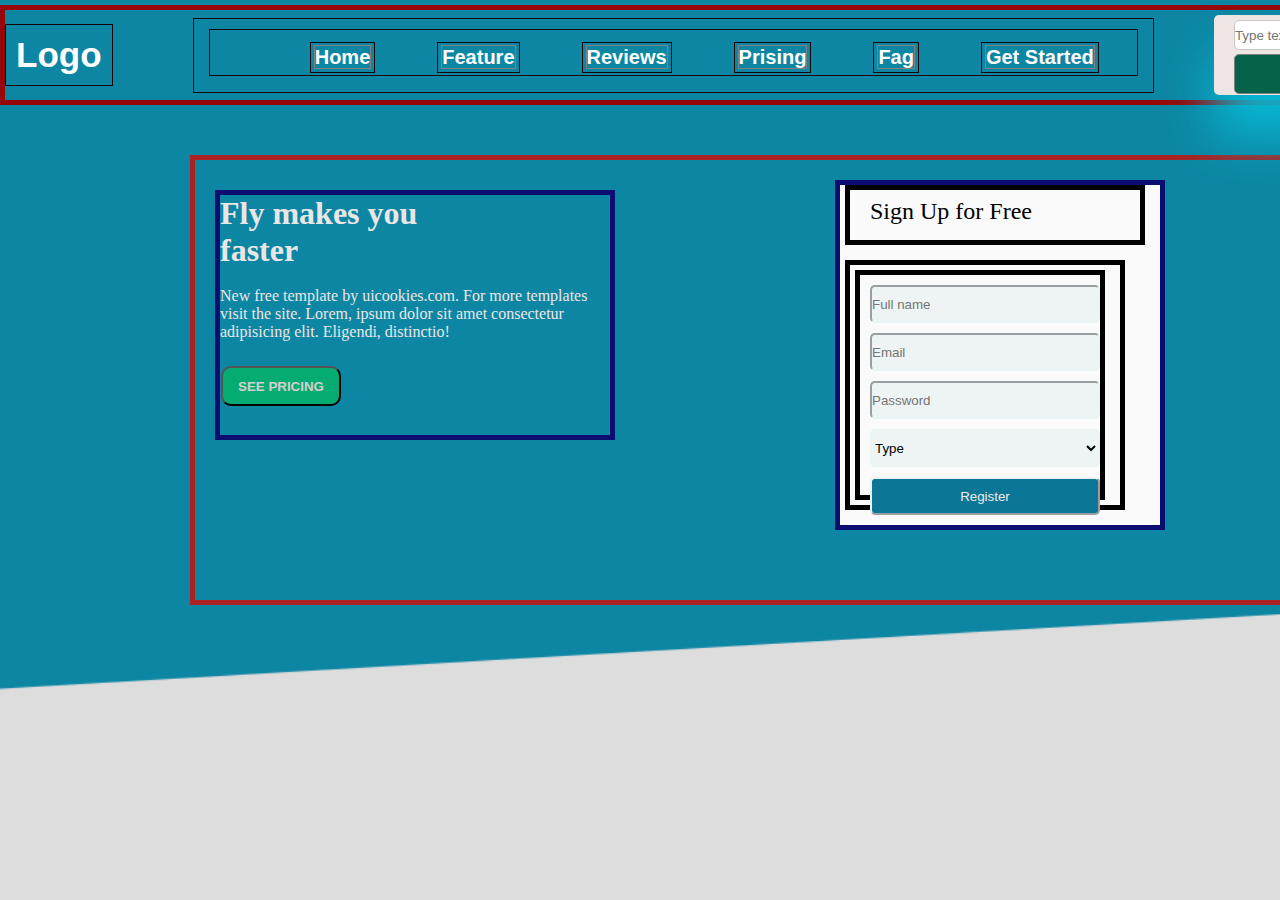
==== Task 1/Index.html @ c3906b5e "Feature: New Tasks added" ====
<!DOCTYPE html>
<html lang="en">

<head>
    <meta charset="UTF-8">
    <meta http-equiv="X-UA-Compatible" content="IE=edge">
    <meta name="viewport" content="width=device-width, initial-scale=1.0">
    <link rel="stylesheet" href="./Assets/Style/style.css">
    <title>Login Page</title>
</head>

<body>
    <div class="main_Container">
        <div class="navbar">
            <div class="icon">
                <h2 class="logo">Logo</h2>
            </div>
            <div class="menu">
                <ul>
                    <li><a href="">Home</a></li>
                    <li><a href="">Feature</a></li>
                    <li><a href="">Reviews</a></li>
                    <li><a href="">Prising</a></li>
                    <li><a href="">Fag</a></li>
                    <li><a href="">Get Started</a></li>
                </ul>
            </div>
            
            <div class="serch_menu">
                <input class="search" type="search" name="serach" placeholder="Type text">
                <a href=""><button class="button">Search</button></a>
            </div>
        </div>
        <div class="second_part">
            <div class="content">
                <h1>Fly makes you <br> faster</h1><br>
                <p>New free template by uicookies.com. 
                    For more templates <br> visit the site. 
                    Lorem, ipsum dolor sit amet consectetur <br>
                    adipisicing elit. Eligendi, distinctio!</p>
                <input class="button_1" type="button" value="SEE PRICING" placeholder="SEE PRICING">
            </div>
            <div class="register">
                <div class="register_head">
                    <h2>Sign Up for Free</h2>
                </div>
                <div class="register_fields">
                    <form class="form_1" action="method_name">
                        <input class="fullname" type="text" placeholder="Full name"><br>
                        <input class="email" type="email" placeholder="Email"><br>
                        <input class="password" type="password" placeholder="Password"><br>
                        <select class="select_type" name="select_type" id="select_type">
                            <option value="">Type</option> 
                            <option value="Standart">Standart</option>
                            <option value="Avarage">Avarage</option>
                            <option value="Premium">Premium</option>
                            <option value="Gold">Gold</option>
                        </select><br>
                        <input class="button_2" type="button" value="Register" placeholder="Register">
                    </form>

                </div>

            </div>
        </div>
    </div>
</body>

</html>
---- Task 1/Assets/Style/style.css ----
*{
    margin: 0;
    padding: 0;
    box-sizing: border-box;
}
body{
     background-color: rgb(9, 83, 85);
     background-image: url("../Images/mainpage5.png"); 
     background-repeat: no-repeat;
     background-size: cover;
     height: 100vh;
     display: flex;
     /* justify-content: center;
     align-items: center; */

}

.main_container{
    position: relative;
    width: 100%;
    /* max-width: 1000px;
    min-height: 1000px; */
    height: 100%;
    background: #ffff;
    /* display: grid; */
    /* grid-template-columns: 300fr 300fr; */
    box-shadow: 0 40px 50px grey;
}


.navbar{
    width: 1450px;
    height: 100px;
    border: solid rgb(150, 8, 8) 5px;
    margin-top: 5px;
    /* padding-top: 50px; */
    text-decoration: none;
    display: flex;
    align-items: center;
}


.icon{
    /* width: 200px;
    height: 60px;
    margin-top: 2px;
    border: 2px solid rgb(55, 7, 97); */
}

.logo{
    color: white;
    font-size: 35px;
    font-family: 'Segoe UI', Tahoma, Geneva, Verdana, sans-serif;
    padding: 10px;
    /* float: left; */
    border: solid rgb(21, 2, 2) 1px;
    display: inline-block;
    margin-top: 0px;
}
.menu{
    width: 1000px;
    height: 75px;
    border: solid rgb(24, 5, 5) 1px;
    margin-top: 0px;
    margin-left: 80px;
    margin-right: 50px;
    /* display: inline-block; */
}
 ul{
    display: flex;
    justify-content: center;
    align-items: center;
    border: solid rgb(29, 8, 8) 1px;
    margin-left: 15px;
    margin-right: 15px;
    margin-top: 10px;
    margin-bottom: 10px;
    padding: 2px;
}
ul li{
    list-style: none;
    margin-left: 62px;
    margin-top: 10px;
    font-size: 20px;
    border: solid rgb(20, 6, 6) 1px;
    padding: 3px;
    transition: 0.5s ease-in-out;
}

ul li a{
    text-decoration: none;
    color: white;
    font-family: 'Segoe UI', Tahoma, Geneva, Verdana, sans-serif;
    font-weight: bold;
    transition: 0.5s ease-in-out;
    border: solid grey 1px;
    /* margin-top: 30px; */
}

ul li:hover{
    background-color: rgb(14, 220, 158);
    margin-top: 15px;
}
ul li a:hover{
    background-color: rgb(34, 49, 45);
    margin-bottom: 15px;
}

.serch_menu{
    width: 230px;
    height: 80px;
    margin-left: 10px;
    margin-right: 10px;
    background-color: rgb(238, 229, 229);
    box-shadow: 0 40px 50px rgb(8, 184, 211);
    border-top-left-radius: 5px;
    border-top-right-radius: 5px;
    border-bottom-left-radius: 5px;
    border-bottom-right-radius: 5px;
    
}

.search{
    width: 180px;
    height: 30px;
    margin-left: 20px;
    display: flex;
    justify-content: right;
    margin-top: 5px;
    border: solid rgb(203, 197, 197) 1px;
    
    border-top-left-radius: 5px;
    border-top-right-radius: 5px;
    border-bottom-left-radius: 5px;
    border-bottom-right-radius: 5px;
    
    
}

.button{
    width: 180px;
    height: 40px;
    font-family: 'Segoe UI', Tahoma, Geneva, Verdana, sans-serif;
    font-size: 25px;
    /* background: transparent; */
    border: 2px solid orange;
    margin-left: 20px;
    margin-top: 4px;
    border: solid grey 1px;
    background-color: rgb(6, 99, 74);
    color: white;
    border-top-right-radius: 5px;
    border-bottom-left-radius: 5px;
    border-top-left-radius: 5px;
    border-bottom-right-radius: 5px;
}

.second_part{
    width: 1100px;
    height: 450px;
    border: solid rgb(170, 34, 34) 5px;
    text-decoration: none;
    margin-top: 50px;
    margin-left: 190px;
    display: flex;
    justify-items: center;
}

.content{
    width: 400px;
    height: 250px;
    border: solid rgb(11, 13, 112) 5px;
    text-decoration: none;
    margin-top: 30px;
    margin-left: 20px;
    color: rgb(235, 230, 230);
}
.button_1{
    width: 120px;
    height: 40px;
    background-color: rgb(5, 172, 114);
    color: rgb(215, 207, 207);
    margin-top: 25px;
    margin-left: 1px;
    border-top-right-radius: 10px;
    border-bottom-left-radius: 10px;
    border-top-left-radius: 10px;
    border-bottom-right-radius: 10px;
    font-weight: 700;
}

.register{
    width: 330px;
    height: 350px;
    border: solid rgb(11, 13, 112) 5px;
    text-decoration: none;
    margin-top: 20px;
    margin-left: 220px;
    /* display: flex;
    justify-items: center;
    flex-wrap: wrap; */
    background-color: rgb(250, 250, 250);
}

.register_head{
    border: solid black 5px;
    width: 300px;
    height: 60px;
    margin-top: 0px;
    margin-left: 5px;
}
.register_head h2{
    margin-top: 8px;
    margin-left: 20px;
    font-weight: 200;
}

.register_fields{
    border: solid black 5px;
    width: 280px;
    height: 250px;
    margin-top: 15px;
    margin-left: 5px;
    
}

.form_1{
    border: solid black 5px;
    width: 250px;
    height: 230px;
    margin-top: 5px;
    margin-left: 5px;
}

.fullname, .email, .password, .button_2, .select_type{

    height: 38px;
    width: 230px;
    margin-top: 10px;
    background-color: rgb(238, 244, 244);
    margin-left: 10px;
    border-color: rgb(234, 243, 244);
    border-top-left-radius: 5px;
    border-top-right-radius: 5px;
    border-bottom-left-radius: 5px;
    border-bottom-right-radius: 5px;
}
.fullname{

}
.email{

}
.password{

}
#select_type{

}
.button_2{
background-color: rgb(12, 118, 150);
color: rgb(239, 234, 234);
}
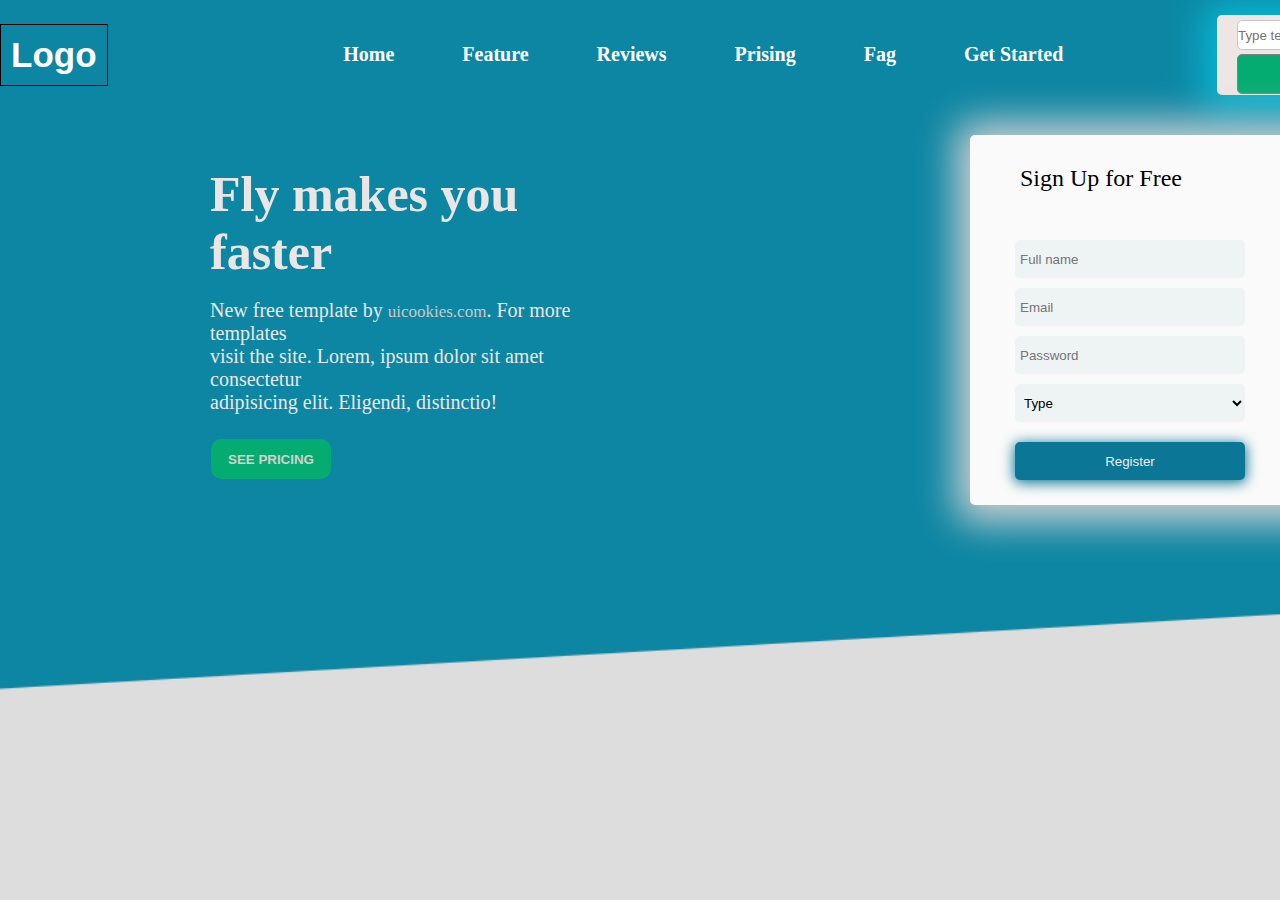
==== commit 0f54706c: "Refactor: Project updated" ====
--- a/Task 1/Index.html
+++ b/Task 1/Index.html
@@ -6,6 +6,7 @@
     <meta http-equiv="X-UA-Compatible" content="IE=edge">
     <meta name="viewport" content="width=device-width, initial-scale=1.0">
     <link rel="stylesheet" href="./Assets/Style/style.css">
+    <link rel="preconnect" href="https://fonts.googleapis.com">
     <title>Login Page</title>
 </head>
 
@@ -34,11 +35,14 @@
         <div class="second_part">
             <div class="content">
                 <h1>Fly makes you <br> faster</h1><br>
-                <p>New free template by uicookies.com. 
+                <p>New free template by <a style="text-decoration: none; color: rgb(203, 200, 200) ; font-weight:200; font-size: 17px;"  href="">uicookies.com</a>. 
                     For more templates <br> visit the site. 
                     Lorem, ipsum dolor sit amet consectetur <br>
                     adipisicing elit. Eligendi, distinctio!</p>
-                <input class="button_1" type="button" value="SEE PRICING" placeholder="SEE PRICING">
+                    <form action="see_Pricing">
+                        <input class="button_1" type="button" value="SEE PRICING" placeholder="SEE PRICING" name="submit_2">
+                    </form>
+                
             </div>
             <div class="register">
                 <div class="register_head">
@@ -56,7 +60,7 @@
                             <option value="Premium">Premium</option>
                             <option value="Gold">Gold</option>
                         </select><br>
-                        <input class="button_2" type="button" value="Register" placeholder="Register">
+                        <input class="button_2" type="button" value="Register" placeholder="Register" name="submit_3">
                     </form>
 
                 </div>
--- a/Task 1/Assets/Style/style.css
+++ b/Task 1/Assets/Style/style.css
@@ -3,6 +3,13 @@
     padding: 0;
     box-sizing: border-box;
 }
+
+
+  @font-face {
+    font-family: myFirstFont;
+    src: url('/Assets/Fonts/SourceCodePro-Italic-VariableFont_wght.ttf');
+  }
+
 body{
      background-color: rgb(9, 83, 85);
      background-image: url("../Images/mainpage5.png"); 
@@ -10,6 +17,9 @@
      background-size: cover;
      height: 100vh;
      display: flex;
+     box-shadow: 7px -7px 47px 45px rgb(8, 184, 211);
+    -webkit-box-shadow: 7px -7px 47px 45px rgb(8, 184, 211);
+    -moz-box-shadow: 7px -7px 47px 45px rgb(8, 184, 211);
      /* justify-content: center;
      align-items: center; */
 
@@ -21,17 +31,18 @@
     /* max-width: 1000px;
     min-height: 1000px; */
     height: 100%;
-    background: #ffff;
+    /* background: #ffff; */
     /* display: grid; */
     /* grid-template-columns: 300fr 300fr; */
     box-shadow: 0 40px 50px grey;
+    
 }
 
 
 .navbar{
     width: 1450px;
     height: 100px;
-    border: solid rgb(150, 8, 8) 5px;
+    /* border: solid rgb(150, 8, 8) 5px; */
     margin-top: 5px;
     /* padding-top: 50px; */
     text-decoration: none;
@@ -60,7 +71,7 @@
 .menu{
     width: 1000px;
     height: 75px;
-    border: solid rgb(24, 5, 5) 1px;
+    /* border: solid rgb(24, 5, 5) 1px; */
     margin-top: 0px;
     margin-left: 80px;
     margin-right: 50px;
@@ -70,7 +81,7 @@
     display: flex;
     justify-content: center;
     align-items: center;
-    border: solid rgb(29, 8, 8) 1px;
+    /* border: solid rgb(29, 8, 8) 1px; */
     margin-left: 15px;
     margin-right: 15px;
     margin-top: 10px;
@@ -82,9 +93,10 @@
     margin-left: 62px;
     margin-top: 10px;
     font-size: 20px;
-    border: solid rgb(20, 6, 6) 1px;
+    /* border: solid rgb(20, 6, 6) 1px; */
     padding: 3px;
-    transition: 0.5s ease-in-out;
+    /* transition: 0.5s ease-in-out; */
+    transition: all 0.7s;
 }
 
 ul li a{
@@ -92,18 +104,27 @@
     color: white;
     font-family: 'Segoe UI', Tahoma, Geneva, Verdana, sans-serif;
     font-weight: bold;
-    transition: 0.5s ease-in-out;
-    border: solid grey 1px;
+    /* transition: 0.5s ease-in-out; */
+    transform: scale(1.2);
+    /* border: solid grey 1px; */
+    font-family: myFirstFont;
     /* margin-top: 30px; */
+    
 }
 
 ul li:hover{
     background-color: rgb(14, 220, 158);
     margin-top: 15px;
+    padding: 10px;
+    transform: scale(1.2);
+    border-top-left-radius: 5px;
+    border-top-right-radius: 5px;
+    border-bottom-left-radius: 5px;
+    border-bottom-right-radius: 5px;
 }
 ul li a:hover{
-    background-color: rgb(34, 49, 45);
-    margin-bottom: 15px;
+    /* margin-bottom: 15px; */
+    transform: scale(1.2);
 }
 
 .serch_menu{
@@ -113,6 +134,11 @@
     margin-right: 10px;
     background-color: rgb(238, 229, 229);
     box-shadow: 0 40px 50px rgb(8, 184, 211);
+
+    box-shadow: 1px 2px 38px 15px rgb(8, 184, 211);
+    -webkit-box-shadow: 1px 2px 38px 15px rgb(8, 184, 211);
+    -moz-box-shadow: 1px 2px 38px 15px rgb(8, 184, 211);
+
     border-top-left-radius: 5px;
     border-top-right-radius: 5px;
     border-bottom-left-radius: 5px;
@@ -143,12 +169,11 @@
     font-family: 'Segoe UI', Tahoma, Geneva, Verdana, sans-serif;
     font-size: 25px;
     /* background: transparent; */
-    border: 2px solid orange;
     margin-left: 20px;
     margin-top: 4px;
     border: solid grey 1px;
-    background-color: rgb(6, 99, 74);
-    color: white;
+    background-color: rgb(5, 172, 114);
+    color: rgb(239, 234, 234);
     border-top-right-radius: 5px;
     border-bottom-left-radius: 5px;
     border-top-left-radius: 5px;
@@ -156,11 +181,11 @@
 }
 
 .second_part{
-    width: 1100px;
+    width: 1200px;
     height: 450px;
-    border: solid rgb(170, 34, 34) 5px;
-    text-decoration: none;
-    margin-top: 50px;
+    /* border: solid rgb(170, 34, 34) 5px; */
+    text-decoration: none;
+    margin-top: 30px;
     margin-left: 190px;
     display: flex;
     justify-items: center;
@@ -169,11 +194,19 @@
 .content{
     width: 400px;
     height: 250px;
-    border: solid rgb(11, 13, 112) 5px;
+    /* border: solid rgb(11, 13, 112) 5px; */
     text-decoration: none;
     margin-top: 30px;
     margin-left: 20px;
     color: rgb(235, 230, 230);
+}
+.content h1{
+    font-family: myFirstFont;
+    font-size: 50px;
+}
+.content p{
+    font-family: myFirstFont;
+    font-size: 20px;
 }
 .button_1{
     width: 120px;
@@ -187,45 +220,56 @@
     border-top-left-radius: 10px;
     border-bottom-right-radius: 10px;
     font-weight: 700;
+    border-radius: hidden;
+    border: grey;
 }
 
 .register{
-    width: 330px;
-    height: 350px;
-    border: solid rgb(11, 13, 112) 5px;
-    text-decoration: none;
-    margin-top: 20px;
-    margin-left: 220px;
+    width: 350px;
+    height: 370px;
+    /* border: solid rgb(11, 13, 112) 5px; */
+    text-decoration: none;
+    margin-top: 0px;
+    margin-left: 360px;
     /* display: flex;
     justify-items: center;
     flex-wrap: wrap; */
     background-color: rgb(250, 250, 250);
+    box-shadow: 1px 2px 38px 15px rgb(206, 209, 210);
+    -webkit-box-shadow: 1px 2px 38px 15px rgb(206, 209, 210);
+    -moz-box-shadow: 1px 2px 38px 15px rgb(206, 209, 210);
+
+    border-top-left-radius: 5px;
+    border-top-right-radius: 5px;
+    border-bottom-left-radius: 5px;
+    border-bottom-right-radius: 5px;
 }
 
 .register_head{
-    border: solid black 5px;
+    /* border: solid black 5px; */
     width: 300px;
     height: 60px;
     margin-top: 0px;
-    margin-left: 5px;
+    margin-left: 30px;
 }
 .register_head h2{
-    margin-top: 8px;
+    margin-top: 30px;
     margin-left: 20px;
+    margin-bottom: 0px;
     font-weight: 200;
 }
 
 .register_fields{
-    border: solid black 5px;
+    /* border: solid black 5px; */
     width: 280px;
-    height: 250px;
-    margin-top: 15px;
-    margin-left: 5px;
+    height: 280px;
+    margin-top: 0px;
+    margin-left: 30px;
     
 }
 
 .form_1{
-    border: solid black 5px;
+    /* border: solid black 5px; */
     width: 250px;
     height: 230px;
     margin-top: 5px;
@@ -239,25 +283,22 @@
     margin-top: 10px;
     background-color: rgb(238, 244, 244);
     margin-left: 10px;
-    border-color: rgb(234, 243, 244);
-    border-top-left-radius: 5px;
-    border-top-right-radius: 5px;
-    border-bottom-left-radius: 5px;
-    border-bottom-right-radius: 5px;
-}
-.fullname{
-
-}
-.email{
-
-}
-.password{
-
-}
-#select_type{
-
-}
+    /* border-color: rgb(253, 255, 255); */
+    border-style: hidden;
+    border-top-left-radius: 5px;
+    border-top-right-radius: 5px;
+    border-bottom-left-radius: 5px;
+    border-bottom-right-radius: 5px;
+    padding: 5px;
+}
+
 .button_2{
+margin-top: 20px;
 background-color: rgb(12, 118, 150);
 color: rgb(239, 234, 234);
+
+box-shadow: 0px 2px 13px 1px rgb(12, 118, 150);
+-webkit-box-shadow: 0px 2px 13px 1px rgb(12, 118, 150);
+-moz-box-shadow: 0px 2px 13px 1px rgb(12, 118, 150);
+
 }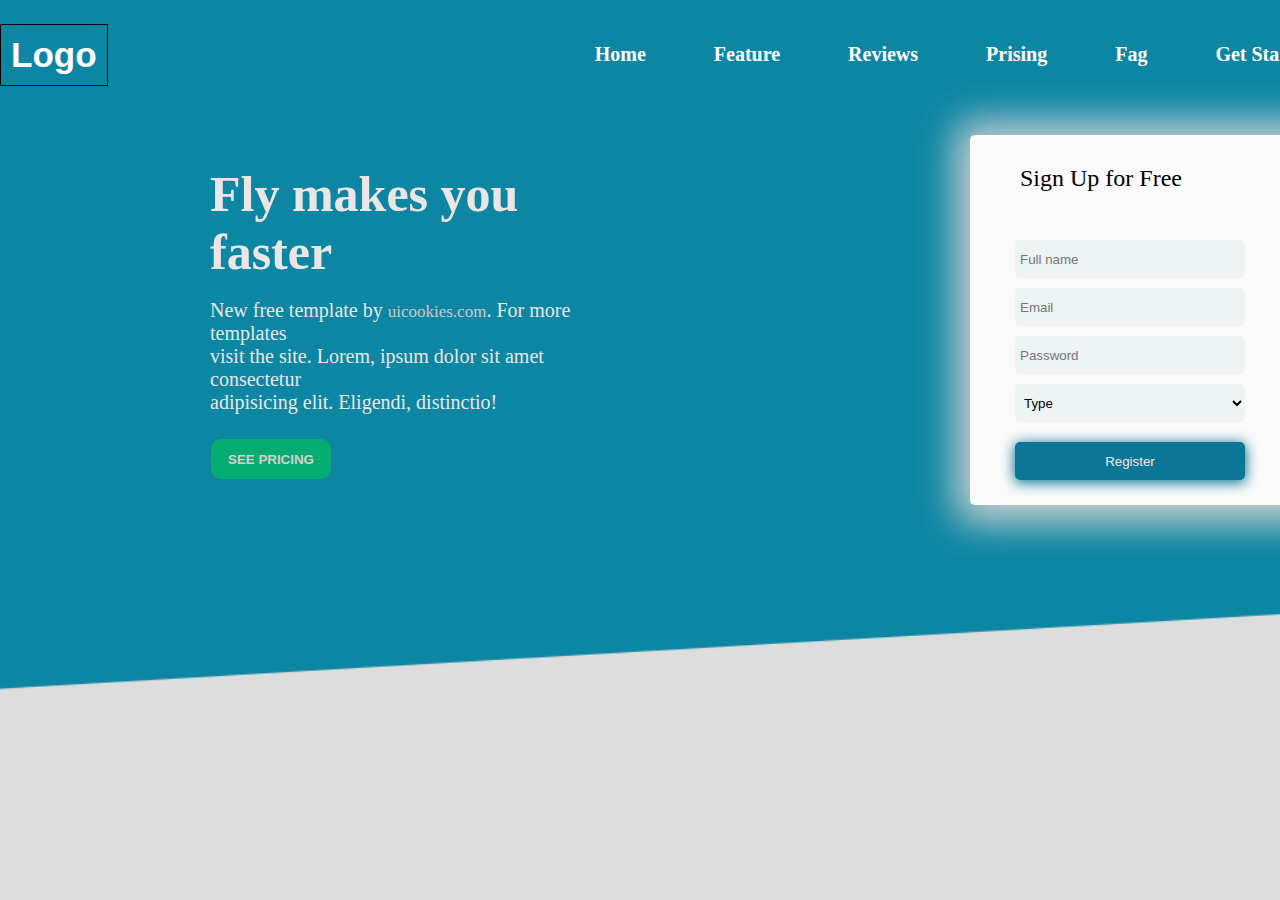
==== commit 763908ef: "Refcator: Project updated" ====
--- a/Task 1/Index.html
+++ b/Task 1/Index.html
@@ -27,10 +27,10 @@
                 </ul>
             </div>
             
-            <div class="serch_menu">
+            <!-- <div class="serch_menu">
                 <input class="search" type="search" name="serach" placeholder="Type text">
                 <a href=""><button class="button">Search</button></a>
-            </div>
+            </div> -->
         </div>
         <div class="second_part">
             <div class="content">
@@ -40,7 +40,7 @@
                     Lorem, ipsum dolor sit amet consectetur <br>
                     adipisicing elit. Eligendi, distinctio!</p>
                     <form action="see_Pricing">
-                        <input class="button_1" type="button" value="SEE PRICING" placeholder="SEE PRICING" name="submit_2">
+                       <a href=""> <input class="button_1" type="button" value="SEE PRICING" placeholder="SEE PRICING" name="submit_2"></a>
                     </form>
                 
             </div>
--- a/Task 1/Assets/Style/style.css
+++ b/Task 1/Assets/Style/style.css
@@ -73,7 +73,7 @@
     height: 75px;
     /* border: solid rgb(24, 5, 5) 1px; */
     margin-top: 0px;
-    margin-left: 80px;
+    margin-left: 340px;
     margin-right: 50px;
     /* display: inline-block; */
 }
@@ -127,7 +127,7 @@
     transform: scale(1.2);
 }
 
-.serch_menu{
+/* .serch_menu{
     width: 230px;
     height: 80px;
     margin-left: 10px;
@@ -168,17 +168,19 @@
     height: 40px;
     font-family: 'Segoe UI', Tahoma, Geneva, Verdana, sans-serif;
     font-size: 25px;
-    /* background: transparent; */
     margin-left: 20px;
     margin-top: 4px;
     border: solid grey 1px;
-    background-color: rgb(5, 172, 114);
+    background-color: rgb(12, 118, 150);
     color: rgb(239, 234, 234);
-    border-top-right-radius: 5px;
-    border-bottom-left-radius: 5px;
-    border-top-left-radius: 5px;
-    border-bottom-right-radius: 5px;
-}
+    box-shadow: 0px 2px 13px 1px rgb(12, 118, 150);
+    -webkit-box-shadow: 0px 2px 13px 1px rgb(12, 118, 150);
+    -moz-box-shadow: 0px 2px 13px 1px rgb(12, 118, 150);
+    border-top-right-radius: 5px;
+    border-bottom-left-radius: 5px;
+    border-top-left-radius: 5px;
+    border-bottom-right-radius: 5px;
+} */
 
 .second_part{
     width: 1200px;
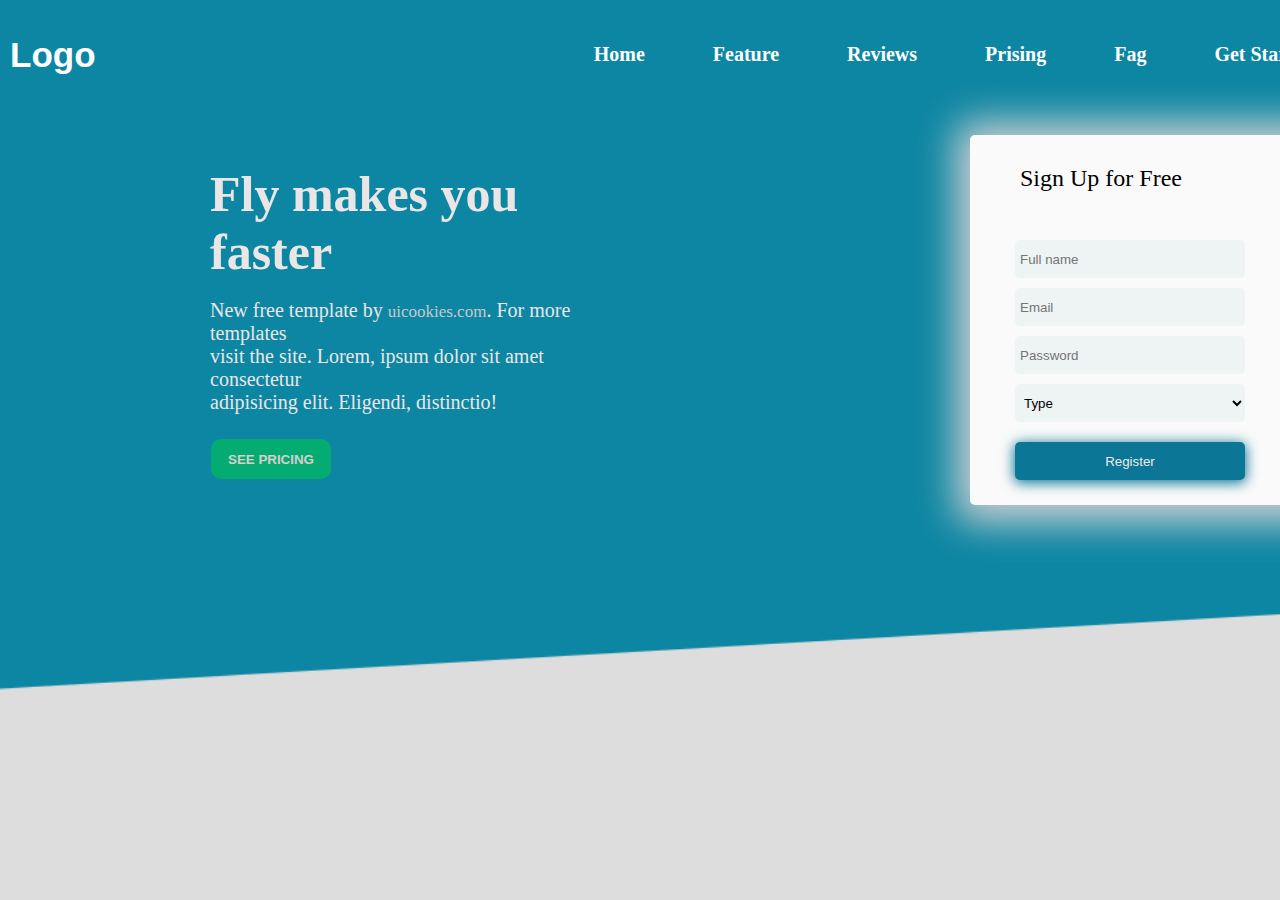
==== commit a7ddacbe: "Refactor: Project updated" ====
--- a/Task 1/Index.html
+++ b/Task 1/Index.html
@@ -14,7 +14,7 @@
     <div class="main_Container">
         <div class="navbar">
             <div class="icon">
-                <h2 class="logo">Logo</h2>
+                <a href=""><h2 class="logo">Logo</h2></a>
             </div>
             <div class="menu">
                 <ul>
@@ -50,17 +50,17 @@
                 </div>
                 <div class="register_fields">
                     <form class="form_1" action="method_name">
-                        <input class="fullname" type="text" placeholder="Full name"><br>
-                        <input class="email" type="email" placeholder="Email"><br>
-                        <input class="password" type="password" placeholder="Password"><br>
+                        <input name="text" class="fullname" type="text" placeholder="Full name"><br>
+                        <input name="email" class="email" type="email" placeholder="Email"><br>
+                        <input name="password" class="password" type="password" placeholder="Password"><br>
                         <select class="select_type" name="select_type" id="select_type">
-                            <option value="">Type</option> 
+                            <option value="type">Type</option> 
                             <option value="Standart">Standart</option>
                             <option value="Avarage">Avarage</option>
                             <option value="Premium">Premium</option>
-                            <option value="Gold">Gold</option>
-                        </select><br>
-                        <input class="button_2" type="button" value="Register" placeholder="Register" name="submit_3">
+                            <option value="Gold">Gold</option><br>
+                        </select>
+                        <input class="button_2" type="submit" value="Register" name="submit_3">
                     </form>
 
                 </div>
--- a/Task 1/Assets/Style/style.css
+++ b/Task 1/Assets/Style/style.css
@@ -64,7 +64,7 @@
     font-family: 'Segoe UI', Tahoma, Geneva, Verdana, sans-serif;
     padding: 10px;
     /* float: left; */
-    border: solid rgb(21, 2, 2) 1px;
+    /* border: solid rgb(21, 2, 2) 1px; */
     display: inline-block;
     margin-top: 0px;
 }
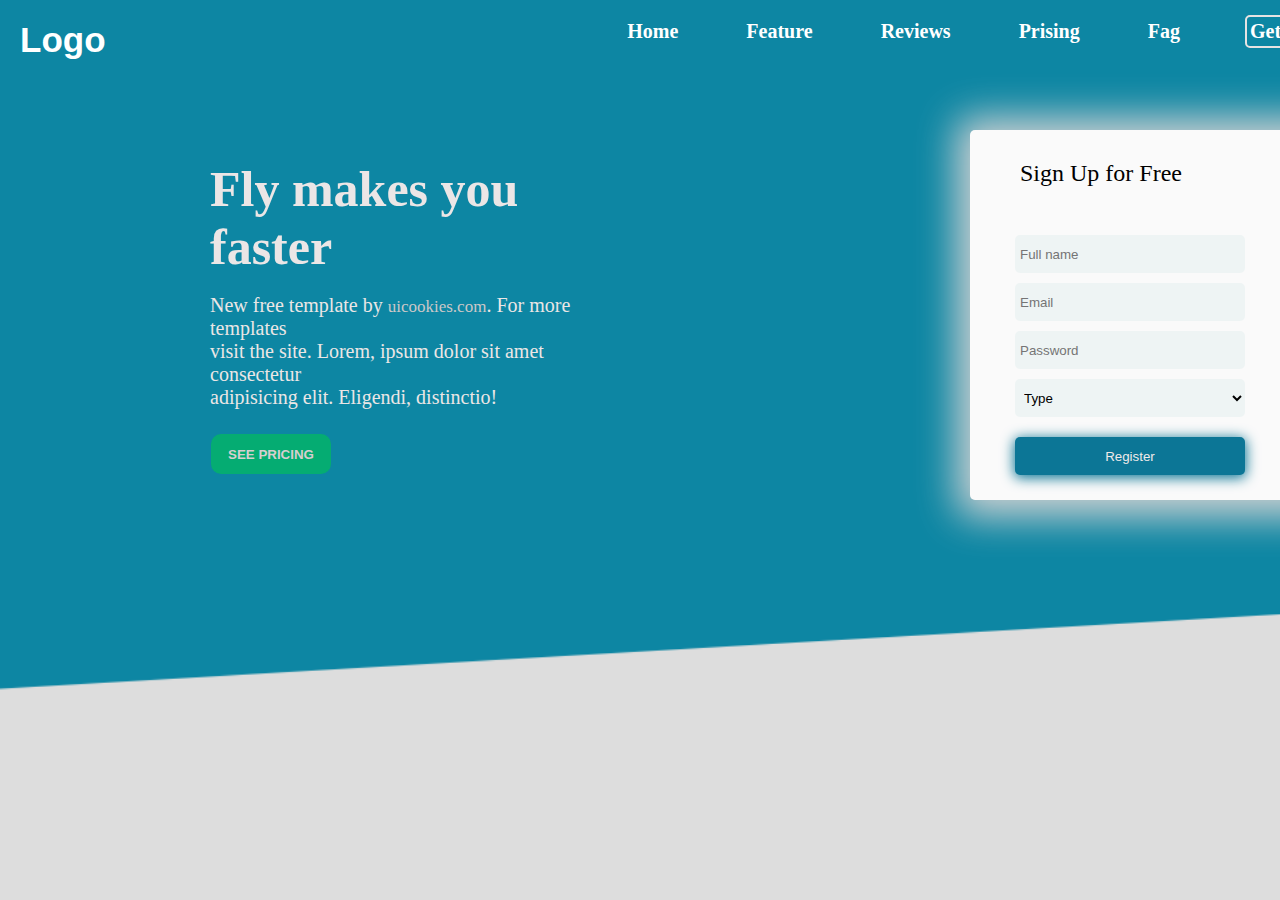
==== commit de6180d9: "Refactor: Project updated" ====
--- a/Task 1/Index.html
+++ b/Task 1/Index.html
@@ -23,7 +23,7 @@
                     <li><a href="">Reviews</a></li>
                     <li><a href="">Prising</a></li>
                     <li><a href="">Fag</a></li>
-                    <li><a href="">Get Started</a></li>
+                    <li class="get_started"><a href="">Get Started</a></li>
                 </ul>
             </div>
             
--- a/Task 1/Assets/Style/style.css
+++ b/Task 1/Assets/Style/style.css
@@ -43,7 +43,6 @@
     width: 1450px;
     height: 100px;
     /* border: solid rgb(150, 8, 8) 5px; */
-    margin-top: 5px;
     /* padding-top: 50px; */
     text-decoration: none;
     display: flex;
@@ -52,27 +51,28 @@
 
 
 .icon{
-    /* width: 200px;
+    width: 200px;
     height: 60px;
-    margin-top: 2px;
-    border: 2px solid rgb(55, 7, 97); */
+    /* border: 2px solid rgb(55, 7, 97); */
+    margin-top: 0;
 }
 
 .logo{
     color: white;
     font-size: 35px;
     font-family: 'Segoe UI', Tahoma, Geneva, Verdana, sans-serif;
-    padding: 10px;
+    margin-left: 20px;
     /* float: left; */
     /* border: solid rgb(21, 2, 2) 1px; */
     display: inline-block;
-    margin-top: 0px;
+}
+.icon .logo a{
+    margin-top: 2px;
 }
 .menu{
     width: 1000px;
     height: 75px;
     /* border: solid rgb(24, 5, 5) 1px; */
-    margin-top: 0px;
     margin-left: 340px;
     margin-right: 50px;
     /* display: inline-block; */
@@ -84,14 +84,12 @@
     /* border: solid rgb(29, 8, 8) 1px; */
     margin-left: 15px;
     margin-right: 15px;
-    margin-top: 10px;
     margin-bottom: 10px;
     padding: 2px;
 }
 ul li{
     list-style: none;
     margin-left: 62px;
-    margin-top: 10px;
     font-size: 20px;
     /* border: solid rgb(20, 6, 6) 1px; */
     padding: 3px;
@@ -127,6 +125,13 @@
     transform: scale(1.2);
 }
 
+.get_started{
+    border: solid rgb(230, 227, 227) 2px;
+    border-top-left-radius: 5px;
+    border-top-right-radius: 5px;
+    border-bottom-left-radius: 5px;
+    border-bottom-right-radius: 5px;
+}
 /* .serch_menu{
     width: 230px;
     height: 80px;
